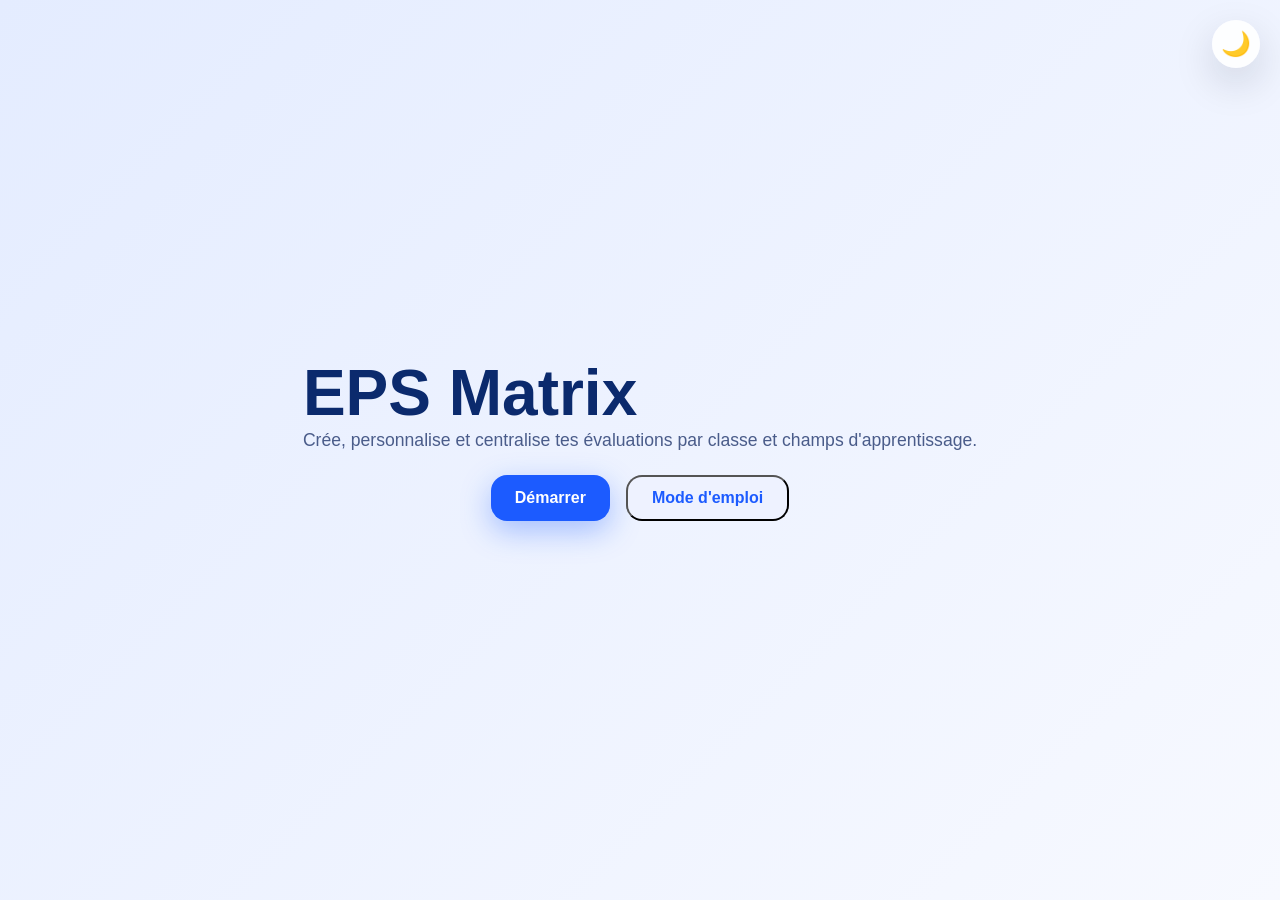
==== index.html @ 2189fe83 "Add files via upload" ====
<!doctype html>
<html lang="fr">
<head>
  <meta charset="utf-8" />
  <meta name="viewport" content="width=device-width, initial-scale=1" />
  <title>EPS Matrix</title>
  <script>
    (function(){
      try{
        const stored = localStorage.getItem('eps.matrix.theme');
        if(stored){ document.documentElement.dataset.theme = stored; }
      }catch(_e){}
    })();
  </script>
  <link rel="stylesheet" href="styles.css" />
  <script defer src="theme.js"></script>
</head>
<body class="landing simpleLanding">
  <button class="themeToggle" id="themeToggle" aria-label="Mode nuit">🌙</button>
  <main class="landingCenter">
    <h1>EPS Matrix</h1>
    <p class="lead">Crée, personnalise et centralise tes évaluations par classe et champs d'apprentissage.</p>
    <div class="ctaRow" style="justify-content:center;">
      <a class="btn primary" href="hub.html">Démarrer</a>
      <button class="btn secondary" id="btnLandingManual">Mode d'emploi</button>
    </div>
  </main>
  <div class="modal hidden" id="landingManual">
    <div class="modalCard">
      <h2>Mode d'emploi</h2>
      <div class="manualBlocks">
        <div class="manualBlock" data-tone="blue">
          <h3>1. Préparer vos classes</h3>
          <p>Depuis « Créer une classe », renseigne nom, site, couleur puis colle la liste : seul le prénom + initiale est gardé automatiquement.</p>
        </div>
        <div class="manualBlock" data-tone="green">
          <h3>2. Choisir un mode</h3>
          <p>Dans « Accéder à mes classes », ouvre le dossier désiré, sélectionne un champ d’apprentissage (CA1 à CA5) ou le Bloc note, puis clique sur « Créer une évaluation ».</p>
        </div>
        <div class="manualBlock" data-tone="orange">
          <h3>3. Configurer & saisir</h3>
          <ul>
            <li>Dans la page Évaluation : onglet « Configurer » pour activer les champs, ajouter vos critères, regrouper les élèves.</li>
            <li>« Notation » définit les points attribués à chaque option.</li>
            <li>Export CSV/PDF à tout moment, puis re-import possible sur la même grille.</li>
          </ul>
        </div>
        <div class="manualBlock" data-tone="pink">
          <h3>4. Raccourcis utiles</h3>
          <p>Mode nuit ☾, plein écran pour l’iPad, bloc note pour prises rapides et sauvegarde locale automatique.</p>
        </div>
      </div>
      <div class="actions" style="text-align:right;">
        <button class="btn secondary" onclick="document.getElementById('landingManual').classList.add('hidden')">Fermer</button>
      </div>
    </div>
  </div>
  <script>
    document.getElementById('btnLandingManual').addEventListener('click', ()=>{
      document.getElementById('landingManual').classList.remove('hidden');
    });
  </script>
</body>
</html>
---- styles.css ----
:root{
  --bg:#e4ecff;
  --panel:#ffffff;
  --line:#d7e2ff;
  --navy:#0b2a6d;
  --blue:#1c5bff;
  --muted:#5a6485;
  --green:#16a34a;
  --orange:#f97316;
  --red:#ef4444;
  --page-bg:linear-gradient(135deg,#e4ecff,#f7f9ff);
  --modal-scrim:rgba(7,12,32,.65);
  font-family:"Inter","SF Pro Display",-apple-system,BlinkMacSystemFont,"Segoe UI",sans-serif;
}
:root[data-theme="dark"]{
  --bg:#0b1224;
  --panel:#101935;
  --line:#1f2945;
  --navy:#e2e8ff;
  --muted:#9fb0d6;
  --page-bg:radial-gradient(circle at top,#0b1224,#050913 75%);
  --modal-scrim:rgba(0,0,0,.75);
}
*{box-sizing:border-box;}
body{margin:0;background:var(--page-bg);min-height:100vh;display:flex;align-items:flex-start;justify-content:center;padding:24px;color:var(--navy);--accent:var(--blue);transition:background .3s ease,color .3s ease;}
body.landing,body.hub,body.create-class{align-items:center;}
.themeToggle{position:fixed;top:20px;right:20px;border:none;border-radius:50%;width:48px;height:48px;background:rgba(255,255,255,.85);box-shadow:0 15px 40px rgba(10,20,40,.15);font-size:1.5rem;cursor:pointer;z-index:90;}
:root[data-theme="dark"] .themeToggle{background:rgba(16,25,53,.85);color:#fefefe;box-shadow:0 15px 40px rgba(0,0,0,.35);}
.landingHero{width:min(1200px,100%);background:radial-gradient(circle at top,#f4f8ff,#eef2ff);border-radius:44px;padding:48px 64px;box-shadow:0 55px 120px rgba(15,30,72,.15);display:flex;gap:40px;align-items:center;position:relative;overflow:hidden;}
.landingHero::after{content:\"\";position:absolute;width:420px;height:420px;background:rgba(28,91,255,.2);filter:blur(120px);top:-140px;right:-120px;z-index:0;}
.heroCopy{flex:1;position:relative;z-index:1;text-align:left;}
.heroVisual{flex:0.9;display:flex;flex-direction:column;gap:18px;align-items:flex-end;position:relative;z-index:1;}
.heroBadge{display:inline-flex;align-items:center;gap:6px;padding:8px 16px;background:#e0ecff;border-radius:999px;font-size:0.9rem;font-weight:600;color:var(--blue);}
.heroBadge::before{content:\"●\";color:#2563eb;}
.landingHero h1{font-size:clamp(2.8rem,5vw,4.6rem);margin:12px 0 20px;color:#0b1c47;}
.ctaRow{display:flex;gap:16px;margin:24px 0;}
.heroStats{display:flex;gap:24px;margin-top:12px;}
.heroStats div{background:#fff;border-radius:20px;padding:16px 18px;box-shadow:0 18px 50px rgba(15,30,72,.08);min-width:120px;text-align:center;}
.heroStats strong{font-size:1.8rem;display:block;color:#0b1c47;}
.heroStats span{color:var(--muted);font-size:0.85rem;}
.heroVisual .pill{padding:10px 18px;border-radius:999px;font-weight:600;color:#0f172a;box-shadow:0 15px 40px rgba(15,23,42,.12);}
.pill-blue{background:rgba(99,102,241,.2);}
.pill-green{background:rgba(16,185,129,.25);}
.heroCardPreview{background:#0c1b46;color:#fff;padding:28px;border-radius:28px;box-shadow:0 25px 80px rgba(12,27,70,.5);width:320px;}
.heroCardPreview p{margin:0 0 10px;font-weight:600;letter-spacing:.08em;text-transform:uppercase;color:#9ab0ff;}
.heroCardPreview ul{list-style:none;margin:0;padding:0;display:flex;flex-direction:column;gap:6px;}
.heroCardPreview li::before{content:\"▹\";margin-right:8px;color:#60a5fa;}
.card-full{background:var(--panel);border-radius:32px;width:min(1100px,100%);padding:48px;box-shadow:0 45px 120px rgba(12,38,85,.15);display:flex;flex-direction:column;gap:18px;text-align:center;}
.heroCard{max-width:800px;margin:0 auto;align-items:center;}
.hubCard{max-width:900px;margin:0 auto;text-align:center;gap:32px;padding:48px 32px;}
.hubHeader h1{margin:0;font-size:3rem;}
.hubChoices{display:flex;flex-direction:column;gap:16px;align-items:center;}
.hubAction{display:inline-flex;justify-content:center;align-items:center;width:100%;max-width:420px;padding:18px 24px;border-radius:18px;font-size:1.2rem;font-weight:600;text-decoration:none;}
.hubAction.primary{background:var(--accent, #2563eb);color:#fff;border:none;}
.hubAction.secondary{border:2px solid var(--line);background:#fff;}
.hubIntro{max-width:620px;margin:0 auto;font-size:1rem;color:var(--muted);line-height:1.5;}
.helpLink{display:inline-flex;align-items:center;gap:6px;font-weight:600;}
.hubChoices{display:flex;flex-wrap:wrap;gap:18px;justify-content:center;}
.hubChoices .btn{min-width:220px;}
.cardSection{background:#fdfdff;border:1px solid var(--line);border-radius:28px;padding:24px;box-shadow:0 25px 70px rgba(12,38,85,.08);}
.sectionHeader{display:flex;align-items:center;justify-content:space-between;gap:12px;}
.notesLayout{display:flex;flex-direction:column;gap:24px;text-align:left;}
.notes .card-full{text-align:left;}
.stickiesBoard{min-height:160px;border:1px dashed var(--line);border-radius:22px;padding:16px;display:flex;flex-wrap:wrap;gap:14px;background:#fdfaf2;}
.sticky{width:180px;min-height:150px;border-radius:18px;padding:12px;box-shadow:0 12px 35px rgba(15,23,42,.15);display:flex;flex-direction:column;}
.sticky textarea{border:none;background:transparent;resize:vertical;min-height:100px;font-size:1rem;font-family:inherit;color:#0f172a;}
.sticky textarea:focus{outline:none;}
.stickyActions{display:flex;justify-content:flex-end;gap:6px;margin-top:8px;}
.stickyActions button{border:none;background:rgba(15,23,42,.2);color:#fff;border-radius:999px;padding:4px 8px;cursor:pointer;}
.stickiesBoard p{margin:0;color:var(--muted);}
.sketchToolbar{display:flex;align-items:center;justify-content:space-between;flex-wrap:wrap;gap:12px;margin:12px 0;}
.sketchTabs{display:flex;flex-wrap:wrap;gap:10px;}
.sketchTab{border:1px solid var(--line);border-radius:14px;padding:6px 14px;background:#f5f7ff;font-weight:600;color:var(--navy);cursor:pointer;transition:.2s;}
.sketchTab.active{background:var(--blue);color:#fff;border-color:var(--blue);box-shadow:0 8px 20px rgba(28,91,255,.25);}
.sketchOptions{display:flex;flex-direction:column;gap:12px;margin-bottom:10px;}
.sketchToolsRow{display:flex;align-items:center;justify-content:space-between;gap:12px;flex-wrap:wrap;}
.sketchToolButtons .btn{min-width:110px;}
.sketchToolButtons .btn.active{background:var(--blue);color:#fff;}
.sketchPalettes{display:flex;flex-wrap:wrap;gap:20px;align-items:flex-start;}
.smallTitle{font-size:0.8rem;margin:0 0 6px;text-transform:uppercase;letter-spacing:.08em;}
.sketchPalette,.sketchSizes{display:flex;gap:10px;flex-wrap:wrap;}
.sketchPalette button{width:32px;height:32px;border-radius:50%;border:2px solid transparent;cursor:pointer;}
.sketchPalette button.active{border-color:#00000088;box-shadow:0 0 0 3px rgba(0,0,0,.1);}
.sketchSizes button{border-radius:999px;padding:6px 12px;border:1px solid var(--line);background:#f5f7ff;font-weight:600;cursor:pointer;}
.sketchSizes button.active{background:var(--blue);color:#fff;border-color:var(--blue);}
.sketchActions .btn.hidden{display:none;}
.sketchToolbar.floating,
.sketchOptions.floating{position:fixed;left:24px;right:24px;z-index:140;background:rgba(15,23,42,.08);backdrop-filter:blur(12px);border-radius:20px;padding:12px 20px;box-shadow:0 25px 80px rgba(5,10,25,.35);}
.sketchToolbar.floating{top:20px;}
.sketchOptions.floating{top:110px;max-width:calc(100% - 48px);}
.sketchShell{border:1px solid var(--line);border-radius:24px;padding:12px;background:#f8fbff;position:relative;z-index:1;}
.sketchShell.fullscreen{position:fixed;inset:24px;z-index:120;background:#010a1c;border-radius:32px;padding:24px;box-shadow:0 35px 120px rgba(0,0,0,.6);}
.sketchShell canvas{width:100%;height:360px;display:block;border-radius:18px;background:#fff;touch-action:none;}
.sketchShell.fullscreen canvas{height:calc(100vh - 180px);}
body.sketch-fullscreen{overflow:hidden;}
:root[data-theme="dark"] .sketchTab{background:rgba(15,23,42,.65);border-color:#273555;color:#cbd5f5;}
:root[data-theme="dark"] .sketchTab.active{background:#2563eb;border-color:#2563eb;box-shadow:0 12px 30px rgba(37,99,235,.45);}
:root[data-theme="dark"] .sketchShell{background:#0f1b36;}
:root[data-theme="dark"] .sketchShell.fullscreen{background:#010417;}
:root[data-theme="dark"] .sketchSizes button{background:rgba(15,23,42,.65);border-color:#273555;color:#cbd5f5;}
:root[data-theme="dark"] .sketchSizes button.active{background:#2563eb;border-color:#2563eb;color:#fff;}
:root[data-theme="dark"] .sketchPalette button.active{border-color:#93c5fd;box-shadow:0 0 0 3px rgba(147,197,253,.25);}
h1{font-size:clamp(2.5rem,6vw,4rem);margin:0;}
.lead{color:#4a5c8a;font-size:1.1rem;margin:0;}
.manualBlocks{display:flex;flex-direction:column;gap:14px;margin:20px 0;}
.manualBlock{border-radius:20px;padding:16px 18px;border:1px solid var(--line);background:rgba(255,255,255,.9);}
.manualBlock[data-tone="blue"]{background:rgba(125,157,255,.15);}
.manualBlock[data-tone="green"]{background:rgba(74,222,128,.18);}
.manualBlock[data-tone="orange"]{background:rgba(251,191,36,.18);}
.manualBlock[data-tone="pink"]{background:rgba(244,114,182,.18);}
.manualBlock h3{margin:0 0 6px;font-size:1.05rem;color:var(--navy);}
.manualBlock p{margin:0;color:var(--muted);line-height:1.4;}
.manualBlock ul{margin:0;padding-left:18px;color:var(--muted);}
:root[data-theme="dark"] .manualBlock{background:rgba(16,25,53,.9);}
.highlights{list-style:none;margin:12px 0;padding:0;color:#4a5c8a;display:flex;flex-direction:column;gap:6px;}
.highlights li::before{content:"•";margin-right:8px;color:var(--blue);}
.actions{margin-top:12px;}
.btn{display:inline-flex;align-items:center;justify-content:center;padding:12px 24px;border-radius:16px;font-weight:600;font-size:1rem;text-decoration:none;transition:.2s;}
.btn.primary{background:var(--accent);color:#fff;box-shadow:0 10px 30px rgba(27,91,255,.35);} 
.btn.secondary{background:#eef2ff;color:var(--blue);}
.btn.secondary.active{background:rgba(28,91,255,.15);color:var(--navy);}
:root[data-theme=\"dark\"] .btn.secondary{background:rgba(15,23,42,.6);color:#93c5fd;}
:root[data-theme=\"dark\"] .btn.secondary.active{background:rgba(59,130,246,.35);color:#f8fafc;}
.btn.secondary.danger{color:#b91c1c;background:rgba(185,28,28,.12);}
.btn:disabled{opacity:.4;pointer-events:none;}
.card{background:var(--panel);border-radius:28px;padding:32px;box-shadow:0 30px 90px rgba(12,38,85,.12);} 
.formShell{background:var(--panel);border-radius:30px;padding:32px;box-shadow:0 35px 90px rgba(12,38,85,.12);text-align:left;display:flex;flex-direction:column;gap:20px;color:var(--navy);}
.formGrid{display:grid;grid-template-columns:repeat(auto-fit,minmax(220px,1fr));gap:14px;}
.formGrid label{display:flex;flex-direction:column;font-weight:600;color:var(--muted);gap:6px;}
.formGrid input,.formShell textarea{border:1px solid var(--line);border-radius:14px;padding:10px 12px;font-size:1rem;font-family:inherit;}
.formShell textarea{min-height:160px;resize:vertical;}
.formShell select{border:1px solid var(--line);border-radius:14px;padding:10px 12px;font-size:1rem;font-family:inherit;background:#fff;}
header.app{display:flex;flex-wrap:wrap;gap:12px;align-items:center;justify-content:space-between;margin-bottom:24px;}
header.app h2{margin:0;font-size:2rem;}
.navButtons{display:flex;flex-wrap:wrap;gap:12px;}
.stats{display:grid;grid-template-columns:repeat(auto-fit,minmax(180px,1fr));gap:12px;margin-bottom:24px;}
.statCard{background:#f7f9ff;border:1px solid var(--line);border-radius:20px;padding:16px;text-align:center;}
.statCard span{display:block;font-size:0.8rem;text-transform:uppercase;color:var(--muted);letter-spacing:.05em;}
.statCard strong{font-size:1.6rem;color:var(--navy);}
.grid{display:grid;grid-template-columns:repeat(auto-fit,minmax(260px,1fr));gap:20px;}
#caGrid{grid-template-columns:repeat(auto-fit,minmax(300px,1fr));}
.folder{background:#fff;border:1px solid var(--folder-soft,var(--line));border-radius:26px;padding:22px;display:flex;flex-direction:column;gap:10px;box-shadow:0 18px 60px rgba(15,30,72,.12);cursor:pointer;--accent:var(--folder-color,var(--blue));}
.folderIcon{width:90px;height:66px;border-radius:20px;background:var(--folder-soft,rgba(28,91,255,.12));display:flex;align-items:center;justify-content:center;font-size:2rem;color:var(--folder-color,var(--blue));}
.folderTitle{font-size:1.2rem;font-weight:700;color:var(--folder-color,var(--navy));} 
.folderMeta{color:var(--muted);}
.folderActions{display:flex;flex-wrap:wrap;gap:10px;margin-top:8px;}
.caList{display:flex;flex-direction:column;gap:8px;margin-top:10px;}
.caItem{background:#f6f8ff;border:1px solid #dbe4ff;border-radius:14px;padding:10px;display:flex;justify-content:space-between;align-items:center;gap:10px;}
.caItem span{font-weight:600;color:var(--navy);}
.tableWrapper{overflow:auto;border-radius:22px;border:1px solid var(--line);}
table{width:100%;border-collapse:separate;border-spacing:0;}
thead th{position:sticky;top:0;background:#f1f4ff;border-bottom:2px solid var(--line);padding:8px;font-size:0.75rem;color:var(--muted);text-transform:uppercase;letter-spacing:.05em;}
tbody td{padding:8px;border-bottom:1px solid var(--line);} 
table input,table textarea{width:100%;border:1px solid var(--line);border-radius:8px;padding:4px 6px;font-size:0.9rem;font-family:inherit;}
table textarea{min-height:40px;resize:vertical;}
:root[data-theme="dark"] .card-full{background:#0f1b36;box-shadow:0 35px 120px rgba(0,0,0,.55);}
:root[data-theme="dark"] .tableWrapper{border-color:#1f3358;}
:root[data-theme="dark"] thead th{background:#1f2a44;color:#a7b8e8;border-color:#2e3f63;}
:root[data-theme="dark"] tbody td{border-color:#1f3358;}
:root[data-theme="dark"] table input,
:root[data-theme="dark"] table textarea{background:#14213d;color:#e2e8ff;border-color:#273555;}
:root[data-theme="dark"] .cardSection,
:root[data-theme="dark"] .terrainPanel,
:root[data-theme="dark"] .terrainCard,
:root[data-theme="dark"] .rotationMatchCard,
:root[data-theme="dark"] .folder,
:root[data-theme="dark"] .manualBlock,
:root[data-theme="dark"] .helpCard{background:#131f3c;color:#e5edff;border-color:#273555;box-shadow:0 20px 60px rgba(0,0,0,.55);}
:root[data-theme="dark"] .rotationMatchCard.done{background:#112440;border-color:#22436c;}
:root[data-theme="dark"] .rotationMatchExtras .forfeitToggle,
:root[data-theme="dark"] .rotationMatchMeta,
:root[data-theme="dark"] .terrainLabel,
:root[data-theme="dark"] .hubIntro,
:root[data-theme="dark"] .lead,
:root[data-theme="dark"] .manualBlock p,
:root[data-theme="dark"] .manualBlock ul,
:root[data-theme="dark"] .helpCard .helpContent{color:#b7c4f4;}
:root[data-theme="dark"] body{color:#e2e8ff;}
:root[data-theme="dark"] .hubAction.secondary{background:#14213d;border-color:#273555;color:#e3e9ff;}
.nameCell{display:flex;align-items:center;justify-content:space-between;gap:12px;min-width:190px;}
.studentName{font-weight:600;}
.presenceBadges{display:flex;gap:6px;}
.presenceToggle{border:1px solid var(--line);background:#eef2ff;color:#1f2a44;font-weight:700;font-size:0.7rem;padding:2px 8px;border-radius:999px;cursor:pointer;transition:.2s;}
.presenceToggle.abs.active{background:#fee2e2;border-color:#fca5a5;color:#991b1b;}
.presenceToggle.disp.active{background:#fef3c7;border-color:#fcd34d;color:#92400e;}
:root[data-theme="dark"] .presenceToggle{background:rgba(30,41,71,.7);color:#cbd5f5;border-color:#273555;}
:root[data-theme="dark"] .presenceToggle.abs.active{background:#7f1d1d;color:#fecaca;border-color:#ef4444;}
:root[data-theme="dark"] .presenceToggle.disp.active{background:#78350f;color:#fde68a;border-color:#f59e0b;}
.groupPicker{width:auto;min-width:70px;max-width:110px;border:1px solid var(--line);border-radius:8px;padding:4px 6px;background:rgba(248,251,255,.95);font-weight:600;text-align:center;}
:root[data-theme=\"dark\"] .groupPicker{background:rgba(15,23,42,.75);color:#e2e8ff;border-color:#273555;}
tbody tr.grouped td{background:var(--group-bg);}
tbody tr.groupStart td{border-top:4px solid var(--group-sep);}
tbody tr.isDispense td{background:#f1f5f9;color:#64748b;}
tbody tr.isAbsent td{background:#e2e8f0;color:#475569;}
:root[data-theme="dark"] tbody tr.isDispense td{background:#1f2a44;color:#a3b2d8;}
:root[data-theme="dark"] tbody tr.isAbsent td{background:#162033;color:#cad3f1;}
:root[data-theme="dark"] .formShell{background:#0f1b36;box-shadow:0 35px 120px rgba(0,0,0,.55);color:#e2e8ff;}
:root[data-theme="dark"] .formShell input,
:root[data-theme="dark"] .formShell textarea,
:root[data-theme="dark"] .formShell select{background:#14213d;color:#e2e8ff;border-color:#273555;}
:root[data-theme="dark"] .formGrid label{color:#c7d2fe;}
.status{font-weight:600;}
.status.success{color:#15803d;}
.status.warning{color:#b45309;}
.status.danger{color:#b91c1c;}
.terrainPanel{border:1px solid var(--line);border-radius:24px;padding:24px;display:flex;flex-direction:column;gap:18px;text-align:left;background:#f9fbff;}
.terrainPanelHeader{display:flex;flex-wrap:wrap;gap:16px;align-items:center;justify-content:space-between;}
.terrainToggleRow{display:flex;align-items:center;gap:12px;flex-wrap:wrap;}
.terrainToggleRow .btn{min-width:200px;}
#terrainModeHint{margin:0;}
.terrainConfig{display:flex;align-items:center;gap:12px;flex-wrap:wrap;}
.terrainConfig label{font-weight:600;color:var(--muted);display:flex;align-items:center;gap:8px;}
.terrainConfig input{width:90px;border:1px solid var(--line);border-radius:10px;padding:6px 8px;font-family:inherit;}
.terrainGrid{display:grid;grid-template-columns:repeat(auto-fit,minmax(220px,1fr));gap:16px;}
.terrainGrid.inset{opacity:.35;pointer-events:none;}
.terrainCard{border:1px solid var(--line);border-radius:18px;padding:16px;background:#fff;display:flex;flex-direction:column;gap:10px;box-shadow:0 10px 30px rgba(15,23,42,.08);}
.terrainCard.compact{gap:6px;}
.terrainCard header{display:flex;align-items:center;justify-content:space-between;gap:10px;}
.terrainCard h3{margin:0;font-size:1rem;}
.terrainIndex{font-weight:600;color:var(--muted);}
.terrainLabel{margin:0;font-size:0.75rem;text-transform:uppercase;letter-spacing:.08em;color:var(--muted);}
.terrainChipList{display:flex;flex-wrap:wrap;gap:8px;}
.terrainChip{padding:6px 12px;border-radius:14px;background:#eef2ff;font-weight:600;font-size:0.85rem;}
.terrainChip.ref{background:#dbeafe;color:#1d4ed8;}
.terrainChip.empty{background:#f1f5f9;color:#94a3b8;font-weight:500;}
.terrainChip .terrainNoteBadge{margin-left:6px;font-size:0.85rem;}
.badge.ref{background:#dbeafe;color:#1d4ed8;}
.terrainList{list-style:none;margin:0;padding:0;display:flex;flex-direction:column;gap:6px;}
.terrainList .badge{margin-left:6px;padding:2px 8px;border-radius:999px;font-size:0.7rem;background:#e0e7ff;color:#312e81;}
.terrainList .badge.warning{background:#fef3c7;color:#92400e;}
.terrainList .badge.muted{background:#e2e8f0;color:#475569;}
.smallText{font-size:0.85rem;}
.terrainCell{min-width:120px;}
.terrainCell select{width:100%;border:1px solid var(--line);border-radius:10px;padding:4px 6px;font-family:inherit;background:#fff;}
.terrainCell select:disabled{opacity:.6;}
.terrainNoteButton{border:none;background:rgba(15,23,42,.08);border-radius:10px;padding:4px 8px;margin-left:8px;cursor:pointer;}
.terrainNoteButton:hover{background:rgba(15,23,42,.15);}
.terrainStudentList{list-style:none;margin:0;padding:0;display:flex;flex-direction:column;gap:10px;}
.terrainStudent{display:flex;align-items:flex-start;justify-content:space-between;gap:12px;padding:10px;border:1px solid var(--line);border-radius:12px;background:#f8faff;}
.terrainStudentMeta{display:block;font-size:0.8rem;color:var(--muted);}
.terrainStudentBadges .badge{margin-left:6px;padding:2px 10px;border-radius:999px;background:#dbeafe;color:#1d4ed8;font-size:0.75rem;}
.terrainDetail{margin-top:16px;border:1px solid var(--line);border-radius:20px;padding:18px;background:#fff;display:flex;flex-direction:column;gap:12px;}
.terrainDetailHeader{display:flex;align-items:center;justify-content:space-between;gap:12px;flex-wrap:wrap;}
.terrainDetailNav{display:flex;gap:8px;flex-wrap:wrap;}
.terrainDetailPlayers{display:flex;flex-direction:column;gap:10px;}
.terrainDetailRow{display:flex;align-items:center;justify-content:space-between;gap:14px;padding:12px;border:1px solid var(--line);border-radius:14px;background:#f6f8ff;}
.terrainDetailRowActions{display:flex;gap:8px;align-items:center;}
.terrainDetailRowActions button{border:1px solid var(--line);border-radius:10px;padding:6px 12px;background:#fff;font-weight:600;cursor:pointer;}
.terrainDetailRowActions button.active{background:var(--blue);color:#fff;border-color:var(--blue);}
.terrainScoreField{display:flex;flex-direction:column;font-weight:600;color:var(--muted);gap:6px;}
.terrainScoreField input{border:1px solid var(--line);border-radius:10px;padding:8px 12px;font-family:inherit;}
.terrainMatches ul{list-style:none;margin:8px 0 0;padding:0;display:flex;flex-direction:column;gap:6px;}
.terrainMatches h4{margin:0;}
.resultsPanel{border:1px solid var(--line);border-radius:24px;padding:20px;background:#fff;text-align:left;}
.resultsPanel .sectionHeader{margin-bottom:12px;}
.resultsPanel tbody tr{cursor:pointer;}
.studentSummaryStats{display:grid;grid-template-columns:repeat(auto-fit,minmax(120px,1fr));gap:12px;margin:12px 0;}
.studentSummaryStats div{border:1px solid var(--line);border-radius:14px;padding:12px;text-align:center;background:#f5f7ff;}
.studentSummaryStats span{display:block;font-size:0.8rem;color:var(--muted);text-transform:uppercase;letter-spacing:.08em;}
.studentSummaryStats strong{font-size:1.4rem;color:var(--navy);}
.studentMatches ul{list-style:none;margin:10px 0 0;padding:0;display:flex;flex-direction:column;gap:8px;}
.studentMatches li{border-bottom:1px solid var(--line);padding:8px 0;font-size:0.95rem;}
.resultTag{display:inline-flex;align-items:center;padding:2px 10px;border-radius:999px;font-size:0.75rem;font-weight:600;margin-left:8px;}
.resultTag.win{background:#d1fae5;color:#065f46;}
.resultTag.loss{background:#fee2e2;color:#991b1b;}
.rotationPanel{border:1px solid var(--line);border-radius:24px;padding:20px;background:#fff;text-align:left;}
.rotationMatches{display:flex;flex-direction:column;gap:12px;}
.rotationPanel .rotationActions{display:flex;gap:10px;flex-wrap:wrap;align-items:center;}
.rotationReadyPopup{position:fixed;right:24px;bottom:24px;z-index:95;max-width:360px;}
.rotationReadyPopup .popupCard{background:var(--panel);border-radius:22px;padding:18px 20px;box-shadow:0 18px 50px rgba(5,10,25,.35);border:1px solid var(--line);display:flex;flex-direction:column;gap:14px;}
.rotationReadyPopup .popupActions{display:flex;gap:10px;flex-wrap:wrap;justify-content:flex-end;}
.rotationReadyPopup .tinyCaps{text-transform:uppercase;font-size:0.7rem;letter-spacing:.12em;margin:0 0 4px;color:var(--muted);}
.rotationReadyPopup.hidden{display:none;}
.rotationMatchCard{border:1px solid var(--line);border-radius:18px;padding:16px;display:flex;flex-direction:column;gap:10px;background:#f9fbff;}
.rotationMatchCard.done{border-color:#bbf7d0;background:#f0fdf4;opacity:.9;}
.rotationMatchCard.locked{border-style:dashed;opacity:.6;}
.rotationMatchCard.pulse{animation:matchPulse .8s ease-in-out;}
@keyframes matchPulse{0%{box-shadow:0 0 0 rgba(59,130,246,0);transform:scale(1);}60%{box-shadow:0 0 0 10px rgba(59,130,246,0.25);transform:scale(1.01);}100%{box-shadow:0 0 0 rgba(59,130,246,0);transform:scale(1);}}
.rotationMatchExtras{display:flex;flex-direction:column;gap:6px;margin-top:6px;}
.rotationMatchExtras .forfeitToggle{font-size:0.9rem;color:var(--muted);display:flex;align-items:center;gap:6px;}
.rotationMatchExtras input[type="checkbox"]{width:18px;height:18px;}
.forfeitRadios{display:flex;flex-direction:column;gap:4px;padding-left:20px;}
.forfeitRadios.hidden{display:none;}
.forfeitRadios label{font-size:0.85rem;color:var(--muted);display:flex;align-items:center;gap:6px;}
.helpShell{gap:24px;max-width:1000px;}
.helpGrid{display:grid;grid-template-columns:repeat(auto-fit,minmax(240px,1fr));gap:16px;}
.helpCard{border-radius:20px;padding:0;background:#f8fafc;box-shadow:0 10px 30px rgba(15,23,42,0.08);display:flex;flex-direction:column;overflow:hidden;transition:transform .2s ease;}
.helpCardButton{border:none;background:transparent;font-size:1.15rem;font-weight:700;padding:20px 24px;text-align:left;cursor:pointer;width:100%;}
.helpCardButton:focus-visible{outline:3px solid rgba(59,130,246,.4);outline-offset:4px;}
.helpCard .helpContent{padding:0 24px 20px;font-size:0.95rem;color:#0f172a;line-height:1.4;border-top:1px dashed rgba(15,23,42,.12);}
.helpCard .helpContent ol,
.helpCard .helpContent ul{margin:12px 0;padding-left:20px;display:flex;flex-direction:column;gap:6px;}
.helpCard .helpContent ul{list-style:disc;}
.helpCard .helpContent li strong{font-weight:600;}
.helpCard.open{transform:translateY(-2px);}
.helpCard:not(.open) .helpContent{display:none;}
.helpCard[data-tone="blue"]{background:#dbeafe;}
.helpCard[data-tone="green"]{background:#d1fae5;}
.helpCard[data-tone="orange"]{background:#ffedd5;}
.helpCard[data-tone="pink"]{background:#fce7f3;}
.helpCard[data-tone="teal"]{background:#ccfbf1;}
.helpCard[data-tone="purple"]{background:#ede9fe;}
.helpCard[data-tone="red"]{background:#fee2e2;}
.helpCard[data-tone="indigo"]{background:#e0e7ff;}
.helpCard[data-tone="yellow"]{background:#fef9c3;}
.helpCard[data-tone="gray"]{background:#e2e8f0;}
.helpCard[data-tone="brown"]{background:#f3e8ff;}
.helpCard[data-tone="aqua"]{background:#bae6fd;}
.rotationMatchHeader{display:flex;align-items:center;justify-content:space-between;gap:12px;}
.rotationMatchTeams{display:grid;grid-template-columns:repeat(auto-fit,minmax(140px,1fr));gap:10px;}
.rotationMatchTeams .scoreInput{display:flex;align-items:center;gap:8px;}
.scoreInput{display:flex;align-items:center;gap:8px;}
.scoreInput input{width:4.8rem;text-align:center;border:1px solid var(--line);border-radius:12px;padding:6px 6px;font-size:1.05rem;font-family:inherit;font-weight:600;}
.scoreInput input:disabled{opacity:.7;background:#ecfccb;border-color:#bbf7d0;}
.rotationMatchFooter{display:flex;align-items:center;justify-content:space-between;gap:12px;flex-wrap:wrap;}
.rotationMatchActions{display:flex;gap:8px;flex-wrap:wrap;}
.btn.tiny{padding:8px 14px;font-size:0.85rem;border-radius:12px;}
.rotationMatchMeta{font-size:0.9rem;color:var(--muted);}
.rotationMatchEmpty{padding:12px;border:1px dashed var(--line);border-radius:16px;text-align:center;color:var(--muted);}
.modal{position:fixed;inset:0;background:var(--modal-scrim);display:flex;align-items:center;justify-content:center;padding:20px;z-index:99;}
.modalCard{background:var(--panel);border-radius:28px;padding:28px;width:min(820px,100%);max-height:90vh;overflow:auto;box-shadow:0 35px 120px rgba(10,20,40,.45);color:var(--navy);}
.modalCard.large{width:min(960px,100%);}
.modalHeader{display:flex;align-items:center;justify-content:space-between;gap:12px;}
.iconButton{border:none;background:rgba(15,23,42,.08);width:40px;height:40px;border-radius:50%;font-size:1.4rem;cursor:pointer;color:var(--muted);}
.iconButton:hover{background:rgba(15,23,42,.15);}
.criteriaList{display:flex;flex-direction:column;gap:12px;margin-top:12px;}
.criteriaCard{border:1px solid var(--line);border-radius:18px;padding:16px;text-align:left;background:#fdfdff;}
.criteriaCard input,.criteriaCard select,.criteriaCard textarea{width:100%;border:1px solid var(--line);border-radius:12px;padding:8px 10px;font-size:0.95rem;}
.criteriaCard textarea{min-height:60px;}
.criteriaHeader{display:flex;align-items:center;justify-content:space-between;gap:10px;margin-bottom:10px;}
.baseFieldsPanel{text-align:left;margin:12px 0;}
.baseFieldsPanel h3{margin:0 0 6px;font-size:1rem;color:var(--muted);}
.baseFieldGrid{display:flex;flex-wrap:wrap;gap:8px;}
.baseFieldItem{display:inline-flex;align-items:center;gap:8px;padding:8px 12px;border-radius:14px;border:1px solid var(--line);background:#f5f7ff;font-weight:600;color:var(--navy);}
.baseFieldGrid p{margin:6px 0 0;width:100%;color:var(--muted);font-size:0.9rem;}
.baseFieldItem input{width:auto;}
.baseFieldCell{white-space:nowrap;}
.baseFieldSelect{width:9.5rem;max-width:9.5rem;min-width:9.5rem;text-overflow:ellipsis;white-space:nowrap;overflow:hidden;}
@media (max-width:640px){
  .baseFieldSelect{width:8.2rem;max-width:8.2rem;min-width:8.2rem;}
}
.scoreRow{display:flex;align-items:center;justify-content:space-between;gap:12px;margin:6px 0;}
.scoreRow input{max-width:100px;text-align:center;}
.levelSelect{width:100%;border-radius:10px;padding:4px 8px;border:1px solid var(--line);background:#fff;transition:.2s ease;color:var(--navy);}
.levelSelect[data-level=\"peak\"]{background:#064e3b;color:#ecfdf5;border-color:#15803d;}
.levelSelect[data-level=\"mid\"]{background:#dcfce7;color:#065f46;border-color:#86efac;}
.levelSelect[data-level=\"warn\"]{background:#fff7ed;color:#9a3412;border-color:#fdba74;}
.levelSelect[data-level=\"low\"]{background:#fee2e2;color:#991b1b;border-color:#fca5a5;}
.levelSelect[data-level=\"\"]{background:#fff;color:var(--navy);border-color:var(--line);}
:root[data-theme=\"dark\"] .levelSelect{background:rgba(15,23,42,.6);color:#e2e8ff;border-color:#273555;}
:root[data-theme=\"dark\"] .levelSelect[data-level=\"peak\"]{background:#14532d;color:#bbf7d0;border-color:#22c55e;}
:root[data-theme=\"dark\"] .levelSelect[data-level=\"mid\"]{background:#064e3b;color:#d1fae5;border-color:#059669;}
:root[data-theme=\"dark\"] .levelSelect[data-level=\"warn\"]{background:#7c2d12;color:#fed7aa;border-color:#ea580c;}
:root[data-theme=\"dark\"] .levelSelect[data-level=\"low\"]{background:#7f1d1d;color:#fecaca;border-color:#ef4444;}
.levelSelect:focus{outline:2px solid var(--accent);}
.table-only header.app,.table-only .stats,.table-only .navButtons{display:none;}
.table-only .card-full{padding:12px;}
.hidden{display:none!important;}
.featureGrid{width:min(1200px,100%);margin:40px auto 0;display:grid;grid-template-columns:repeat(auto-fit,minmax(240px,1fr));gap:20px;}
.featureCard{background:#fff;border-radius:28px;padding:24px;text-align:left;border:1px solid rgba(12,38,85,.06);box-shadow:0 20px 60px rgba(12,38,85,.08);}
.featureCard h3{margin:0 0 8px;font-size:1.2rem;color:#0b1c47;}
.featureCard p{margin:0;color:var(--muted);}
:root[data-theme="dark"] .manualBlock[data-tone="blue"]{background:rgba(59,130,246,.2);}
:root[data-theme="dark"] .manualBlock[data-tone="green"]{background:rgba(34,197,94,.2);}
:root[data-theme="dark"] .manualBlock[data-tone="orange"]{background:rgba(234,179,8,.22);}
:root[data-theme="dark"] .manualBlock[data-tone="pink"]{background:rgba(236,72,153,.25);}
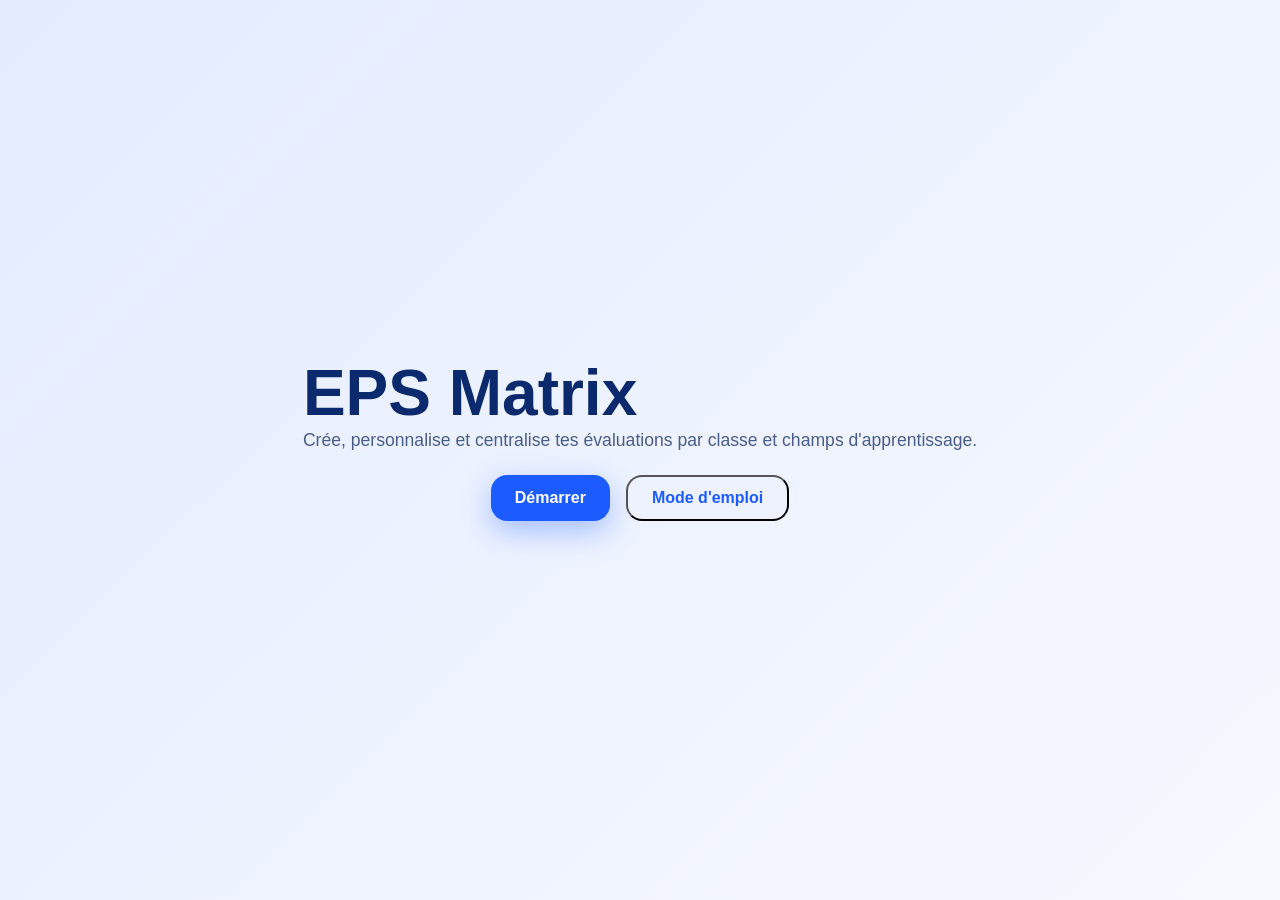
==== commit cbea6096: "Add files via upload" ====
--- a/index.html
+++ b/index.html
@@ -4,19 +4,9 @@
   <meta charset="utf-8" />
   <meta name="viewport" content="width=device-width, initial-scale=1" />
   <title>EPS Matrix</title>
-  <script>
-    (function(){
-      try{
-        const stored = localStorage.getItem('eps.matrix.theme');
-        if(stored){ document.documentElement.dataset.theme = stored; }
-      }catch(_e){}
-    })();
-  </script>
   <link rel="stylesheet" href="styles.css" />
-  <script defer src="theme.js"></script>
 </head>
 <body class="landing simpleLanding">
-  <button class="themeToggle" id="themeToggle" aria-label="Mode nuit">🌙</button>
   <main class="landingCenter">
     <h1>EPS Matrix</h1>
     <p class="lead">Crée, personnalise et centralise tes évaluations par classe et champs d'apprentissage.</p>
@@ -47,7 +37,7 @@
         </div>
         <div class="manualBlock" data-tone="pink">
           <h3>4. Raccourcis utiles</h3>
-          <p>Mode nuit ☾, plein écran pour l’iPad, bloc note pour prises rapides et sauvegarde locale automatique.</p>
+          <p>Plein écran pour l’iPad, bloc note pour prises rapides et sauvegarde locale automatique.</p>
         </div>
       </div>
       <div class="actions" style="text-align:right;">
--- a/styles.css
+++ b/styles.css
@@ -24,8 +24,6 @@
 *{box-sizing:border-box;}
 body{margin:0;background:var(--page-bg);min-height:100vh;display:flex;align-items:flex-start;justify-content:center;padding:24px;color:var(--navy);--accent:var(--blue);transition:background .3s ease,color .3s ease;}
 body.landing,body.hub,body.create-class{align-items:center;}
-.themeToggle{position:fixed;top:20px;right:20px;border:none;border-radius:50%;width:48px;height:48px;background:rgba(255,255,255,.85);box-shadow:0 15px 40px rgba(10,20,40,.15);font-size:1.5rem;cursor:pointer;z-index:90;}
-:root[data-theme="dark"] .themeToggle{background:rgba(16,25,53,.85);color:#fefefe;box-shadow:0 15px 40px rgba(0,0,0,.35);}
 .landingHero{width:min(1200px,100%);background:radial-gradient(circle at top,#f4f8ff,#eef2ff);border-radius:44px;padding:48px 64px;box-shadow:0 55px 120px rgba(15,30,72,.15);display:flex;gap:40px;align-items:center;position:relative;overflow:hidden;}
 .landingHero::after{content:\"\";position:absolute;width:420px;height:420px;background:rgba(28,91,255,.2);filter:blur(120px);top:-140px;right:-120px;z-index:0;}
 .heroCopy{flex:1;position:relative;z-index:1;text-align:left;}
